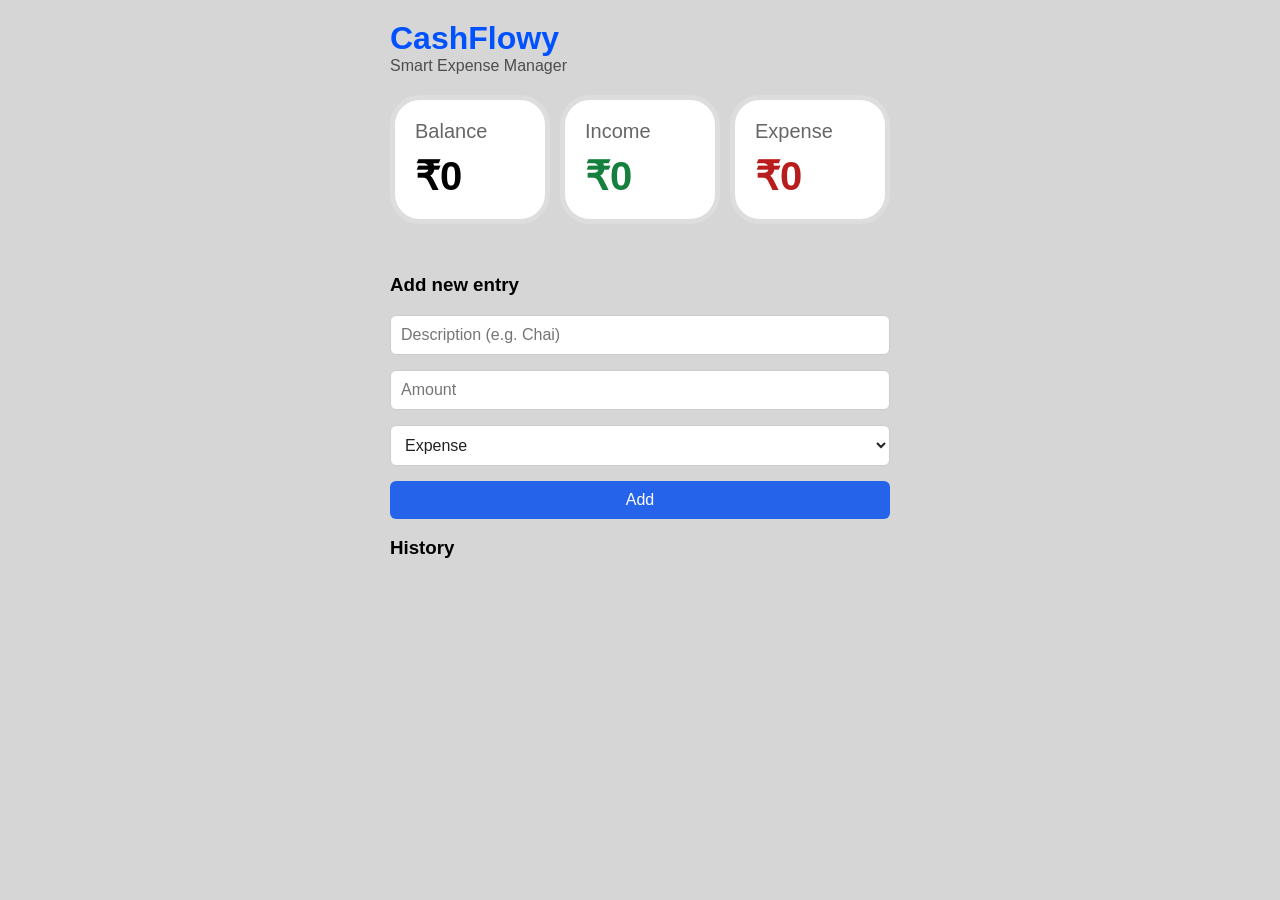
==== 1 (1).html @ 838d5c69 "Add files via upload" ====
<!DOCTYPE html>
<html lang="en">
<head>
  <meta charset="UTF-8">
  <meta name="viewport" content="width=device-width, initial-scale=1.0">
  <title>CashFlowy.com</title>
  <link rel="stylesheet" href="style.css">
</head>
<body>

  <div class="container">

    <h1>CashFlowy</h1>
    <p class="subtitle">Smart Expense Manager</p>

    <!-- Balance, income and expense -->
    <div class="cards">
      <div class="card">
        <p>Balance</p>
        <h2 id="balance">₹0</h2>
      </div>
      <div class="card">
        <p>Income</p>
        <h2 id="income" class="green">₹0</h2>
      </div>
      <div class="card">
        <p>Expense</p>
        <h2 id="expense" class="red">₹0</h2>
      </div>
    </div>

    <!-- Form to add a new entry -->
    <h3>Add new entry</h3>
    <form id="form">
      <input type="text" id="description" placeholder="Description (e.g. Chai)">
      <input type="number" id="amount" placeholder="Amount">
      <select id="type">
        <option value="expense">Expense</option>
        <option value="income">Income</option>
      </select>
      <button type="submit">Add</button>
    </form>
    <p id="message" class="red"></p>

    <!-- List of all entries -->
    <h3>History</h3>
    <ul id="list"></ul>

  </div>

 <script src="script.js"></script> 
</body>
</html>
---- style.css ----
/* CashFlowy - Level 1 */

body {
  margin: 0;
  background: #d6d6d6;
  color: #000000;
  font-family: Arial, sans-serif;
}

.container {
  max-width: 500px;
  margin: 0 auto;
  padding: 20px 16px;
}

h1 {
  margin: 0;
  color: #0051ff;
}

.subtitle {
  margin: 0 0 20px 0;
  color: #4e4d4d;
}

/* Three boxes on top */
.cards {
  display:flex;
  gap: 10px;
  margin-bottom: 50px;
}

.card {
  flex: 1;
  background: #ffffff;
  padding: 20px;
  border-radius: 30px;
  border: 5px solid #dddddd;
}

.card p {
  margin: 0;
  font-size: 20px;
  color: #666666;
}

.card h2 {
  margin: 10px 0 0 0;
  font-size: 40px;
}

.green { color: #15803d; }
.red   { color: #b91c1c; }

/* Form */
form {
  display: flex;
  flex-direction: column;
  gap: 15px;
}

input, select {
  padding: 10px;
  font-size: 16px;
  color: #222222;
  background: #ffffff;
  border: 1px solid #cccccc;
  border-radius: 6px;
}

button {
  padding: 10px;
  font-size: 16px;
  color: #ffffff;
  background: #2563eb;
  border: none;
  border-radius: 6px;
  cursor: pointer;
}

/* History list */
ul {
  list-style: none;
  padding: 0;
}

li {
  display: flex;
  justify-content: space-between;
  align-items: center;
  gap: 10px;
  background: #ffffff;
  padding: 10px;
  margin-bottom: 8px;
  border-radius: 6px;
  border: 1px solid #dddddd;
}

li button {
  padding: 4px 10px;
  font-size: 14px;
  background: #dc2626;
}
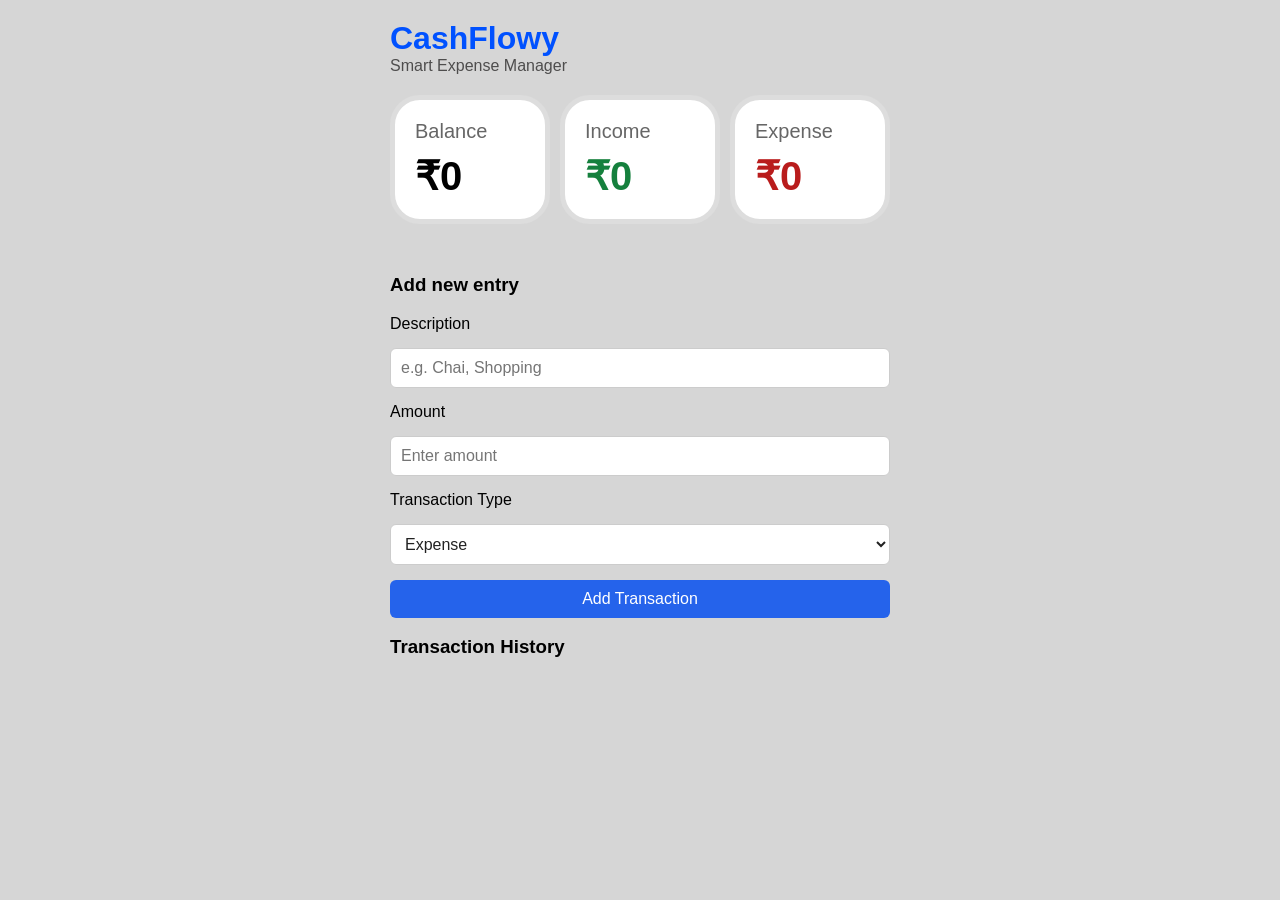
==== commit 02c35ce0: "Update 1 (1).html Update HTML structure and improve form accessibility" ====
--- a/1 (1).html
+++ b/1 (1).html
@@ -10,44 +10,73 @@
 
   <div class="container">
 
-    <h1>CashFlowy</h1>
-    <p class="subtitle">Smart Expense Manager</p>
+    <header class="header">
+      <div>
+        <h1>CashFlowy</h1>
+        <p class="subtitle">Smart Expense Manager</p>
+      </div>
+    </header>
 
-    <!-- Balance, income and expense -->
-    <div class="cards">
+    <section class="cards">
+
       <div class="card">
         <p>Balance</p>
         <h2 id="balance">₹0</h2>
       </div>
+
       <div class="card">
         <p>Income</p>
         <h2 id="income" class="green">₹0</h2>
       </div>
+
       <div class="card">
         <p>Expense</p>
         <h2 id="expense" class="red">₹0</h2>
       </div>
-    </div>
 
-    <!-- Form to add a new entry -->
-    <h3>Add new entry</h3>
-    <form id="form">
-      <input type="text" id="description" placeholder="Description (e.g. Chai)">
-      <input type="number" id="amount" placeholder="Amount">
-      <select id="type">
-        <option value="expense">Expense</option>
-        <option value="income">Income</option>
-      </select>
-      <button type="submit">Add</button>
-    </form>
-    <p id="message" class="red"></p>
+    </section>
 
-    <!-- List of all entries -->
-    <h3>History</h3>
-    <ul id="list"></ul>
+    <section class="form-section">
+      <h3>Add new entry</h3>
+
+      <form id="form">
+
+        <label for="description">Description</label>
+        <input
+          type="text"
+          id="description"
+          placeholder="e.g. Chai, Shopping"
+          maxlength="80">
+
+        <label for="amount">Amount</label>
+        <input
+          type="number"
+          id="amount"
+          placeholder="Enter amount"
+          min="0.01"
+          step="0.01">
+
+        <label for="type">Transaction Type</label>
+        <select id="type">
+          <option value="expense">Expense</option>
+          <option value="income">Income</option>
+        </select>
+
+        <button type="submit">Add Transaction</button>
+
+      </form>
+
+      <p id="message" class="red" aria-live="polite"></p>
+    </section>
+
+    <section class="history-section">
+      <h3>Transaction History</h3>
+      <ul id="list"></ul>
+    </section>
 
   </div>
 
- <script src="script.js"></script> 
+  <script src="script.js"></script>
+
 </body>
-</html>+</html>
--- a/style.css
+++ b/style.css
@@ -1,4 +1,3 @@
-/* CashFlowy - Level 1 */
 
 body {
   margin: 0;
@@ -10,7 +9,7 @@
 .container {
   max-width: 500px;
   margin: 0 auto;
-  padding: 20px 16px;
+  padding: 20px 17px;
 }
 
 h1 {
@@ -23,7 +22,6 @@
   color: #4e4d4d;
 }
 
-/* Three boxes on top */
 .cards {
   display:flex;
   gap: 10px;
@@ -52,7 +50,6 @@
 .green { color: #15803d; }
 .red   { color: #b91c1c; }
 
-/* Form */
 form {
   display: flex;
   flex-direction: column;
@@ -78,7 +75,6 @@
   cursor: pointer;
 }
 
-/* History list */
 ul {
   list-style: none;
   padding: 0;
@@ -100,4 +96,4 @@
   padding: 4px 10px;
   font-size: 14px;
   background: #dc2626;
-}+}
